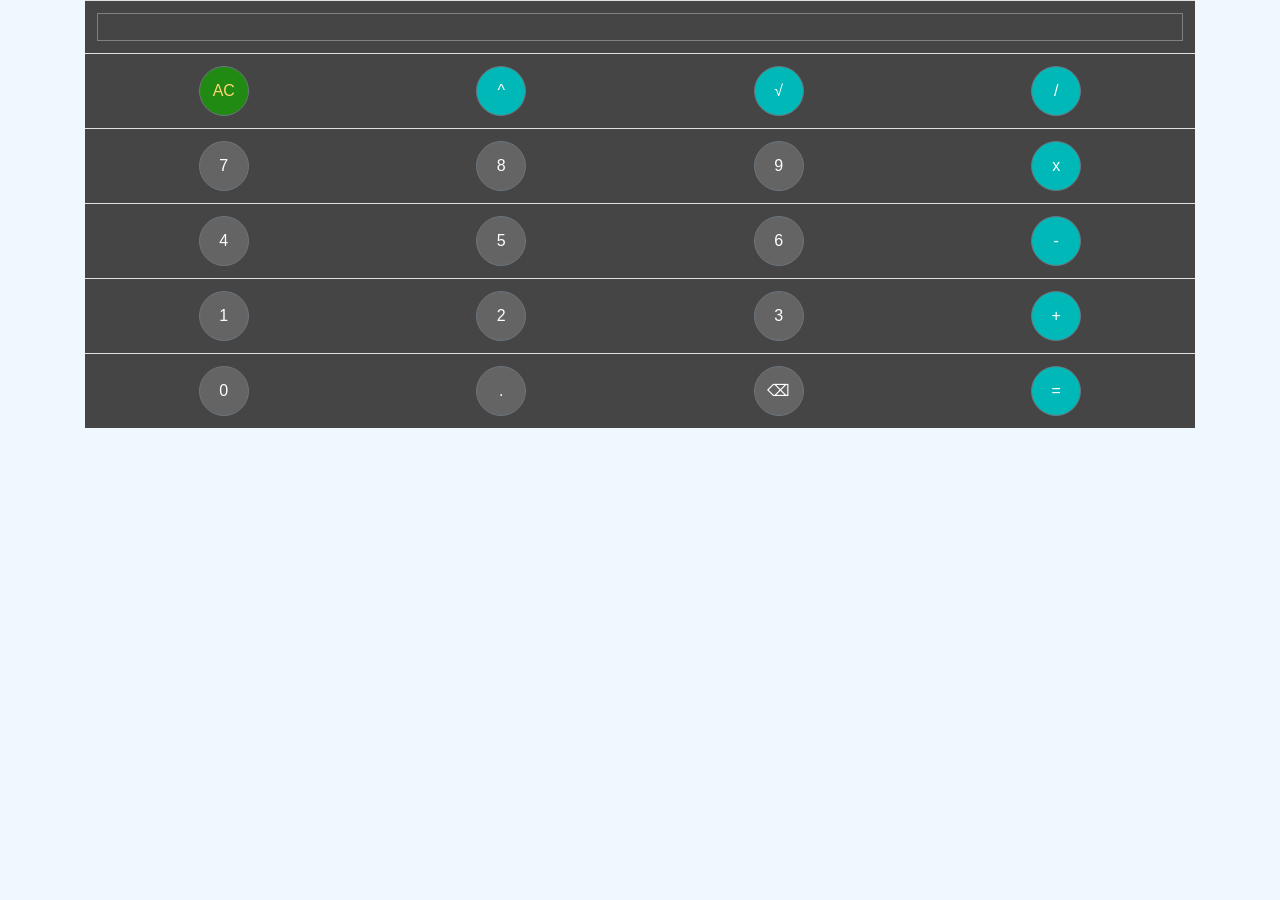
==== index.html @ 3e588e62 "Atualizar o index.html" ====
<!DOCTYPE html>
<html lang="pt-br">

<head>
	<meta charset="UTF-8">
	<meta name="viewport" content="width=device-width, initial-scale=1.0">
	<title>Calculadora 0.3</title>
	<link rel="stylesheet" href="https://stackpath.bootstrapcdn.com/bootstrap/4.3.1/css/bootstrap.min.css">
	<link rel="stylesheet" href="style.css">
</head>

<body>
	<script src="script.js"></script>

	<div id="calculadora" class="container">
		<div class="calc">
			<form method="post">
				<table class="table">
					<thead>
						<tr>
							<td colspan="4" class="visor">
								<p id="visor" class="escrito"></p>
							</td>
						</tr>
					</thead>
					<tbody>
						<tr>
							<td><button class="btn btn-secondary limpar" type="button" onclick="limparvisor()">AC</button></td>
							<td><button class="btn btn-secondary operador" type="button" value="^" onclick="operador(this.value)">^</button></td>
							<td><button class="btn btn-secondary operador" type="button" value="√" onclick="operador(this.value)">√</button></td>
							<td><button class="btn btn-secondary operador" type="button" value="/" onclick="operador(this.value)">/</button></td>
						</tr>
						<tr>
							<td><button class="btn btn-secondary numero" type="button" value="7" onclick="enviarnumero(this.value)">7</button></td>
							<td><button class="btn btn-secondary numero" type="button" value="8" onclick="enviarnumero(this.value)">8</button></td>
							<td><button class="btn btn-secondary numero" type="button" value="9" onclick="enviarnumero(this.value)">9</button></td>
							<td><button class="btn btn-secondary operador" type="button" value="*" onclick="operador(this.value)">x</button></td>
						</tr>
						<tr>
							<td><button class="btn btn-secondary numero" type="button" value="4" onclick="enviarnumero(this.value)">4</button></td>
							<td><button class="btn btn-secondary numero" type="button" value="5" onclick="enviarnumero(this.value)">5</button></td>
							<td><button class="btn btn-secondary numero" type="button" value="6" onclick="enviarnumero(this.value)">6</button></td>
							<td><button class="btn btn-secondary operador" type="button" value="-" onclick="operador(this.value)">-</button></td>
						</tr>
						<tr>
							<td><button class="btn btn-secondary numero" type="button" value="1" onclick="enviarnumero(this.value)">1</button></td>
							<td><button class="btn btn-secondary numero" type="button" value="2" onclick="enviarnumero(this.value)">2</button></td>
							<td><button class="btn btn-secondary numero" type="button" value="3" onclick="enviarnumero(this.value)">3</button></td>
							<td><button class="btn btn-secondary operador" type="button" value="+" onclick="operador(this.value)">+</button></td>
						</tr>
						<tr>
							<td><button class="btn btn-secondary numero" type="button" value="0" onclick="enviarnumero(this.value)">0</button></td>
							<td><button class="btn btn-secondary numero" type="button" value="." onclick="enviarnumero(this.value)">.</button></td>
							<td><button class="btn btn-secondary numero" type="button" onclick="limpardigito()">⌫</button></td>
							<td><button class="btn btn-secondary operador" type="button" onclick="igual()">=</button></td>
						</tr>
					</tbody>
				</table>
			</form>
		</div>
	</div>

	<script src="https://stackpath.bootstrapcdn.com/bootstrap/4.3.1/js/bootstrap.min.js"></script>
</body>

</html>
---- style.css ----
body{
	background-color: aliceblue;
}

table{
	/* scale: 100%;
	min-width: 100%;
	border-collapse: collapse;
	width: 100%;*/
	text-align: center;
	margin: auto;
	padding: 8px;
	background-color: rgb(69, 69, 69);
}

.operador{
	border-radius: 100%;
	background-color:rgb(0, 184, 184);
}

.numero{
	border-radius: 100%;
	background-color:rgb(100, 100, 100);
}

.visor{
	height: 50px;
	max-width: 212px;
	border: 0px;
	border-bottom: 10px;
}

.limpar{
	background-color: rgb(32, 138, 18);
	color: rgb(255, 215, 114);
	border-radius: 100px;
}

.escrito{
	color: aliceblue;
	border: 1px solid gray;
	padding: 11px;
	margin: 0px;
	text-align: right;
	font-size: xx-large;
	height: 28px;
}

button{
	width: 50px;
	height: 50px;
	font-size: x-large;
	color: rgb(217, 226, 233);
	border: 0px;
}

button:hover {
    background-color: rgb(217, 226, 233);
    color: rgb(69, 69, 69);
    cursor: pointer;
}

.operador.ativo {
	background-color: rgb(217, 226, 233);
    color: rgb(69, 69, 69);
  }
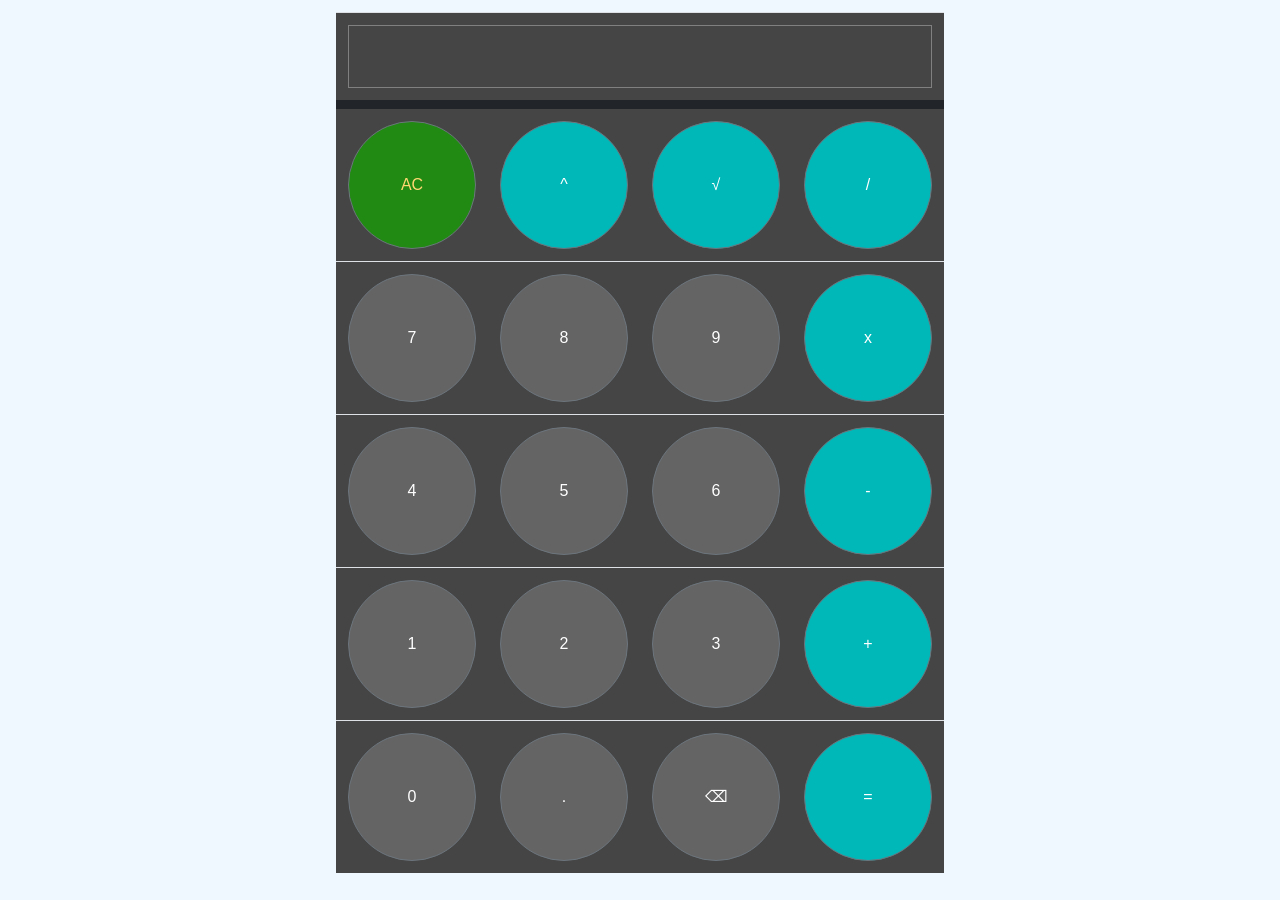
==== commit 77eb763f: "full screen" ====
--- a/index.html
+++ b/index.html
@@ -62,5 +62,4 @@
 
 	<script src="https://stackpath.bootstrapcdn.com/bootstrap/4.3.1/js/bootstrap.min.js"></script>
 </body>
-
-</html>
+</html>
--- a/style.css
+++ b/style.css
@@ -1,66 +1,92 @@
-body{
-	background-color: aliceblue;
+body {
+  background-color: aliceblue;
 }
 
-table{
-	/* scale: 100%;
-	min-width: 100%;
-	border-collapse: collapse;
-	width: 100%;*/
-	text-align: center;
-	margin: auto;
-	padding: 8px;
-	background-color: rgb(69, 69, 69);
+#calculadora {
+  height: 100vh;
+  display: flex;
+  align-items: center;
+  justify-content: center;
 }
 
-.operador{
-	border-radius: 100%;
-	background-color:rgb(0, 184, 184);
+table {
+  margin: auto;
+  padding: 2%;
+  background-color: rgb(69, 69, 69);
 }
 
-.numero{
-	border-radius: 100%;
-	background-color:rgb(100, 100, 100);
+.operador {
+  border-radius: 100%;
+  background-color: rgb(0, 184, 184);
 }
 
-.visor{
-	height: 50px;
-	max-width: 212px;
-	border: 0px;
-	border-bottom: 10px;
+.numero {
+  border-radius: 100%;
+  background-color: rgb(100, 100, 100);
 }
 
-.limpar{
-	background-color: rgb(32, 138, 18);
-	color: rgb(255, 215, 114);
-	border-radius: 100px;
+.visor {
+  height: 5vh;
+  max-width: 90vw;
+  border: none;
+  border-bottom: 1vh solid;
 }
 
-.escrito{
-	color: aliceblue;
-	border: 1px solid gray;
-	padding: 11px;
-	margin: 0px;
-	text-align: right;
-	font-size: xx-large;
-	height: 28px;
+.limpar {
+  background-color: rgb(32, 138, 18);
+  color: rgb(255, 215, 114);
+  border-radius: 100px;
 }
 
-button{
-	width: 50px;
-	height: 50px;
-	font-size: x-large;
-	color: rgb(217, 226, 233);
-	border: 0px;
+.escrito {
+  color: aliceblue;
+  border: 1px solid gray;
+  padding: 1%;
+  margin: 0;
+  text-align: right;
+  font-size: 2.5vh;
+  height: 7vh;
+}
+
+button {
+  width: 10vw;
+  height: 10vw;
+  font-size: 2.5vh;
+  color: rgb(217, 226, 233);
+  border: none;
 }
 
 button:hover {
-    background-color: rgb(217, 226, 233);
-    color: rgb(69, 69, 69);
-    cursor: pointer;
+  background-color: rgb(217, 226, 233);
+  color: rgb(69, 69, 69);
+  cursor: pointer;
 }
 
 .operador.ativo {
-	background-color: rgb(217, 226, 233);
-    color: rgb(69, 69, 69);
+  background-color: rgb(217, 226, 233);
+  color: rgb(69, 69, 69);
+}
+
+@media (max-width: 768px) {
+  .escrito {
+    font-size: 2vh;
   }
+
+  button {
+    width: 15vw;
+    height: 15vw;
+    font-size: 2vh;
+  }
+}
+
+@media (max-width: 480px) {
+  .escrito {
+    font-size: 1.5vh;
+  }
+
+  button {
+    width: 20vw;
+    height: 20vw;
+    font-size: 1.5vh;
+  }
+}
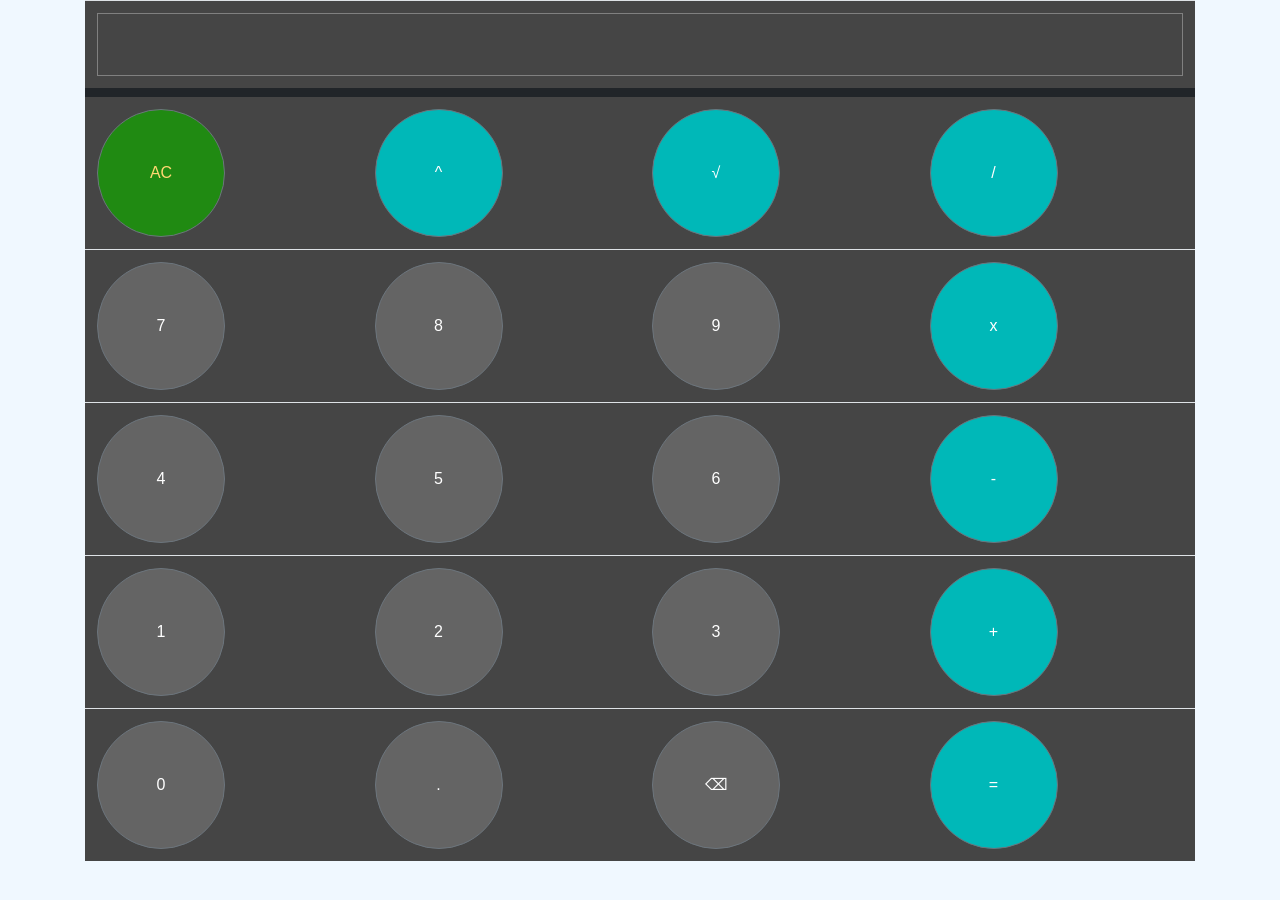
==== commit 8ce62f2b: "Update index.html" ====
--- a/index.html
+++ b/index.html
@@ -6,12 +6,18 @@
 	<meta name="viewport" content="width=device-width, initial-scale=1.0">
 	<title>Calculadora 0.3</title>
 	<link rel="stylesheet" href="https://stackpath.bootstrapcdn.com/bootstrap/4.3.1/css/bootstrap.min.css">
+	<script src="https://stackpath.bootstrapcdn.com/bootstrap/4.3.1/js/bootstrap.min.js"></script>
 	<link rel="stylesheet" href="style.css">
+	<script src="script.js"></script>
 </head>
 
 <body>
-	<script src="script.js"></script>
-
+	<?php
+	$teste = "3";
+	echo "%teste";
+	?>
+	
+	
 	<div id="calculadora" class="container">
 		<div class="calc">
 			<form method="post">
@@ -59,7 +65,6 @@
 			</form>
 		</div>
 	</div>
-
-	<script src="https://stackpath.bootstrapcdn.com/bootstrap/4.3.1/js/bootstrap.min.js"></script>
+	
 </body>
-</html>+</html>
--- a/style.css
+++ b/style.css
@@ -1,12 +1,5 @@
 body {
   background-color: aliceblue;
-}
-
-#calculadora {
-  height: 100vh;
-  display: flex;
-  align-items: center;
-  justify-content: center;
 }
 
 table {
@@ -66,27 +59,3 @@
   background-color: rgb(217, 226, 233);
   color: rgb(69, 69, 69);
 }
-
-@media (max-width: 768px) {
-  .escrito {
-    font-size: 2vh;
-  }
-
-  button {
-    width: 15vw;
-    height: 15vw;
-    font-size: 2vh;
-  }
-}
-
-@media (max-width: 480px) {
-  .escrito {
-    font-size: 1.5vh;
-  }
-
-  button {
-    width: 20vw;
-    height: 20vw;
-    font-size: 1.5vh;
-  }
-}
